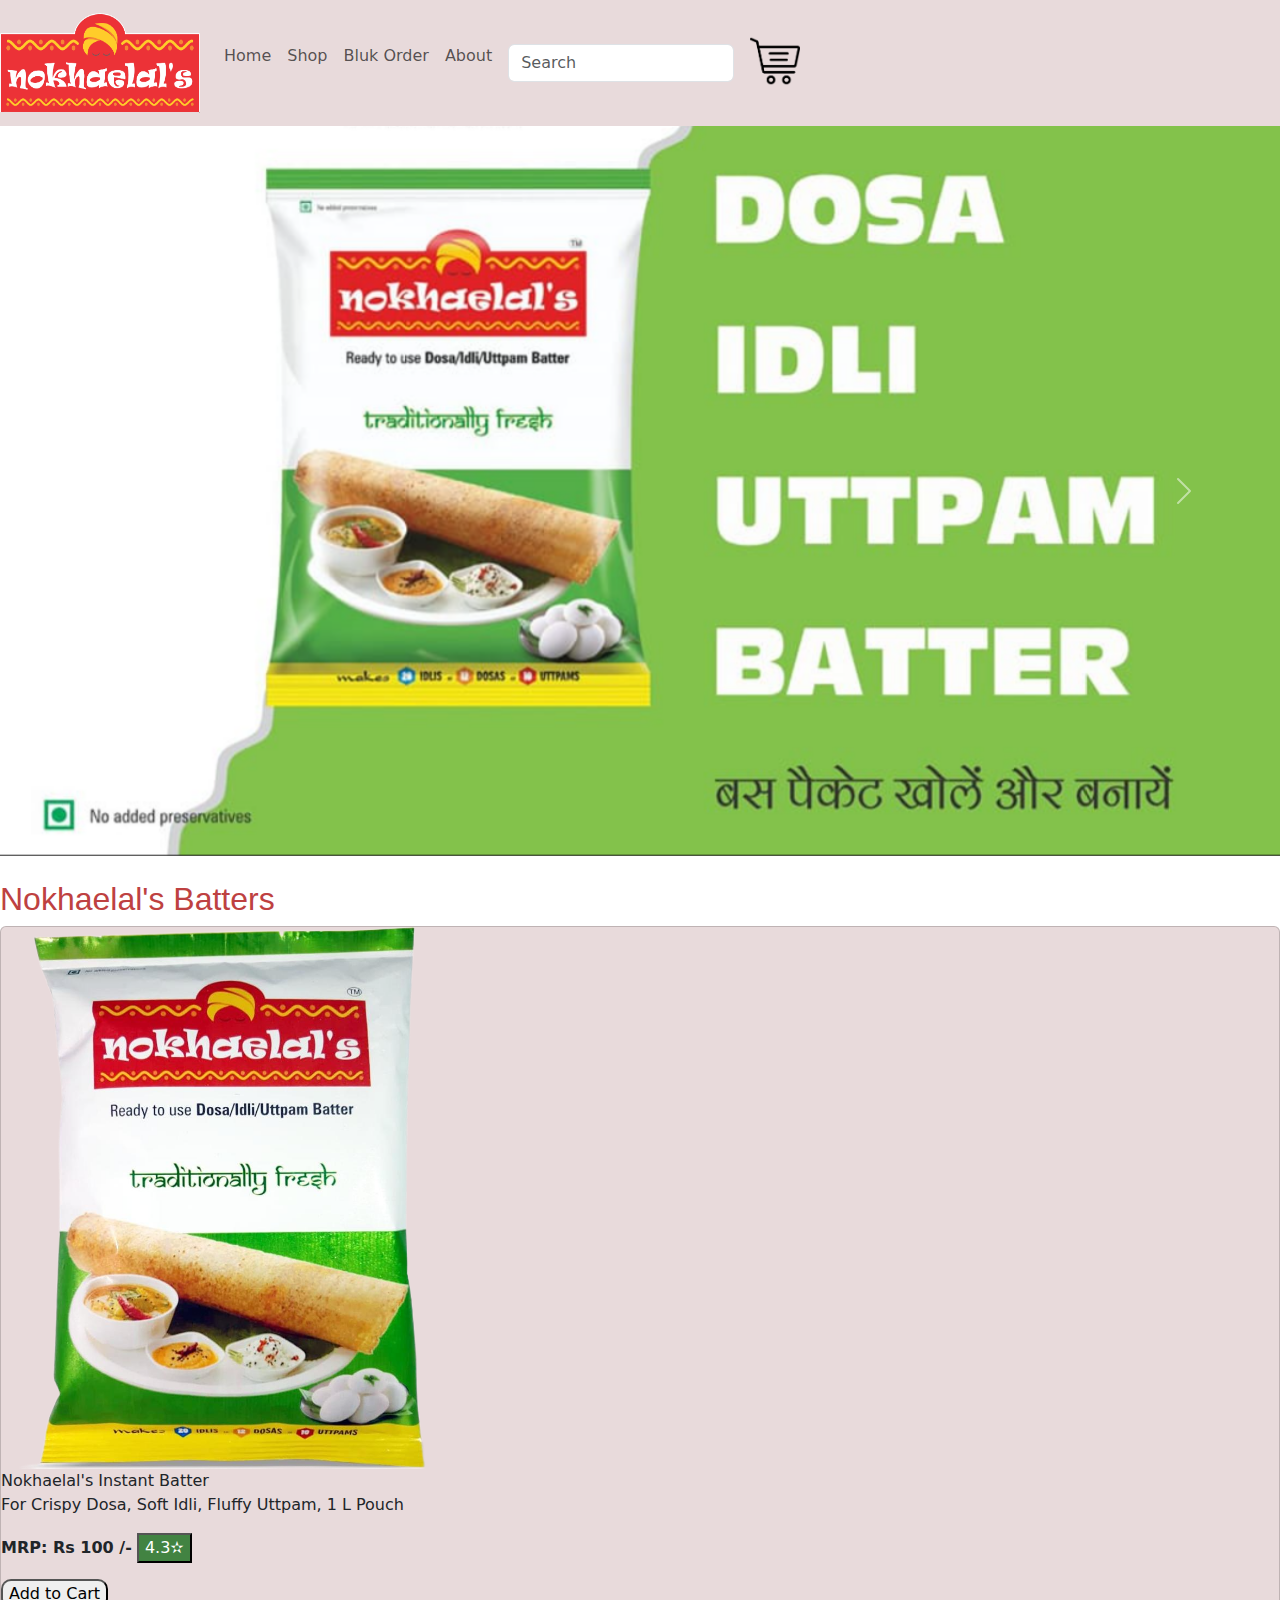
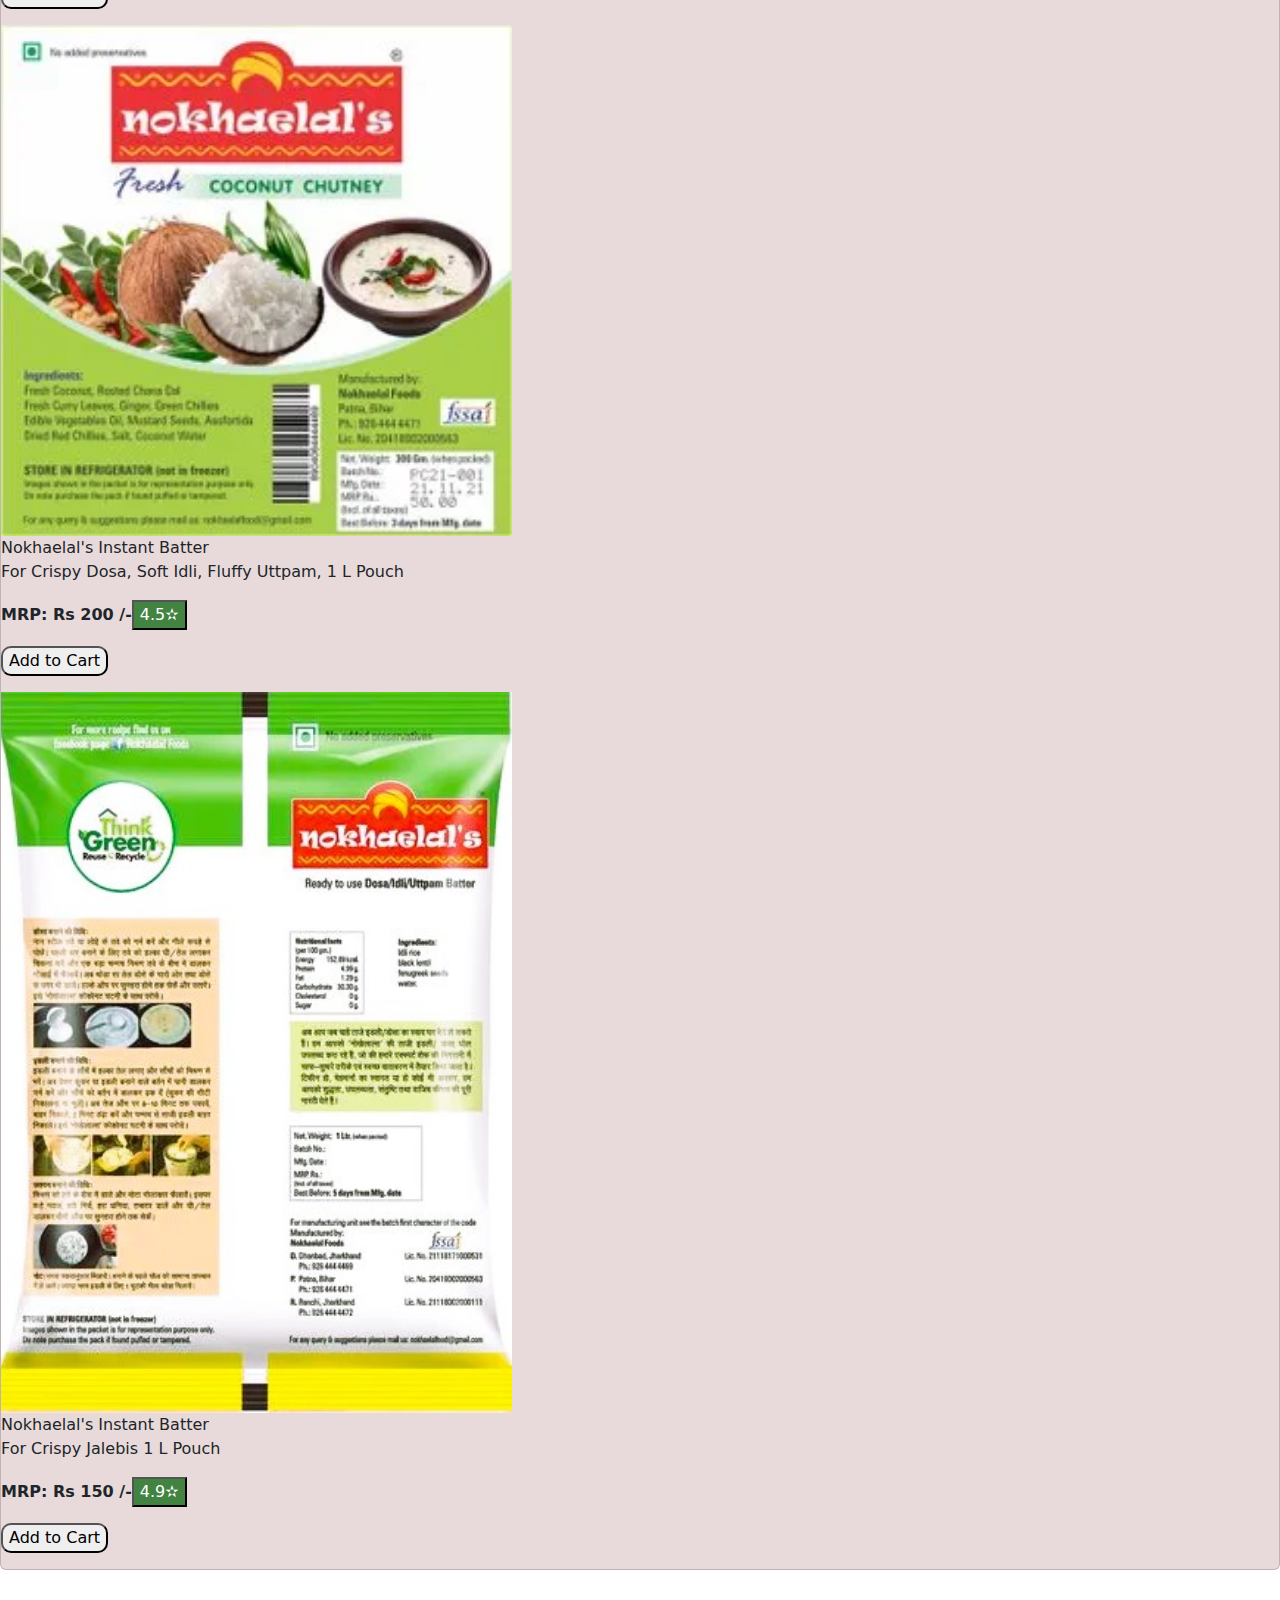
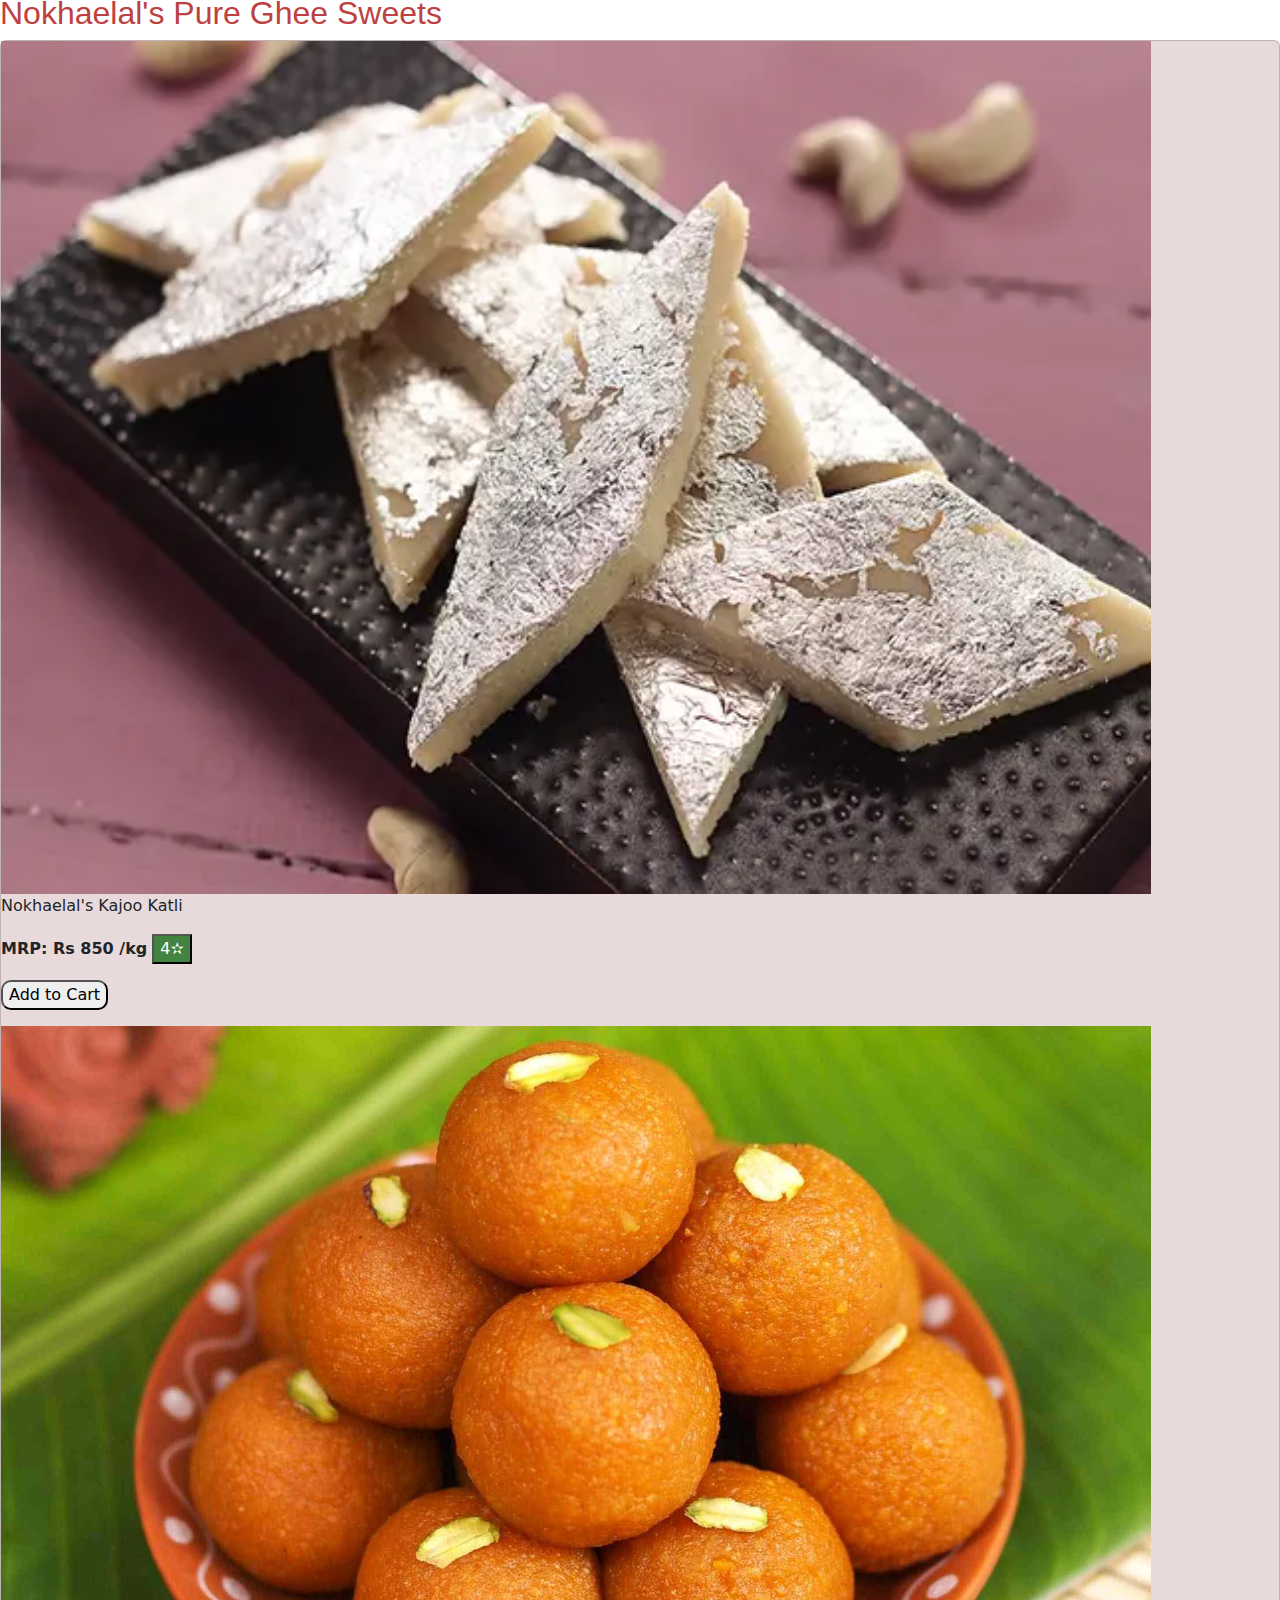
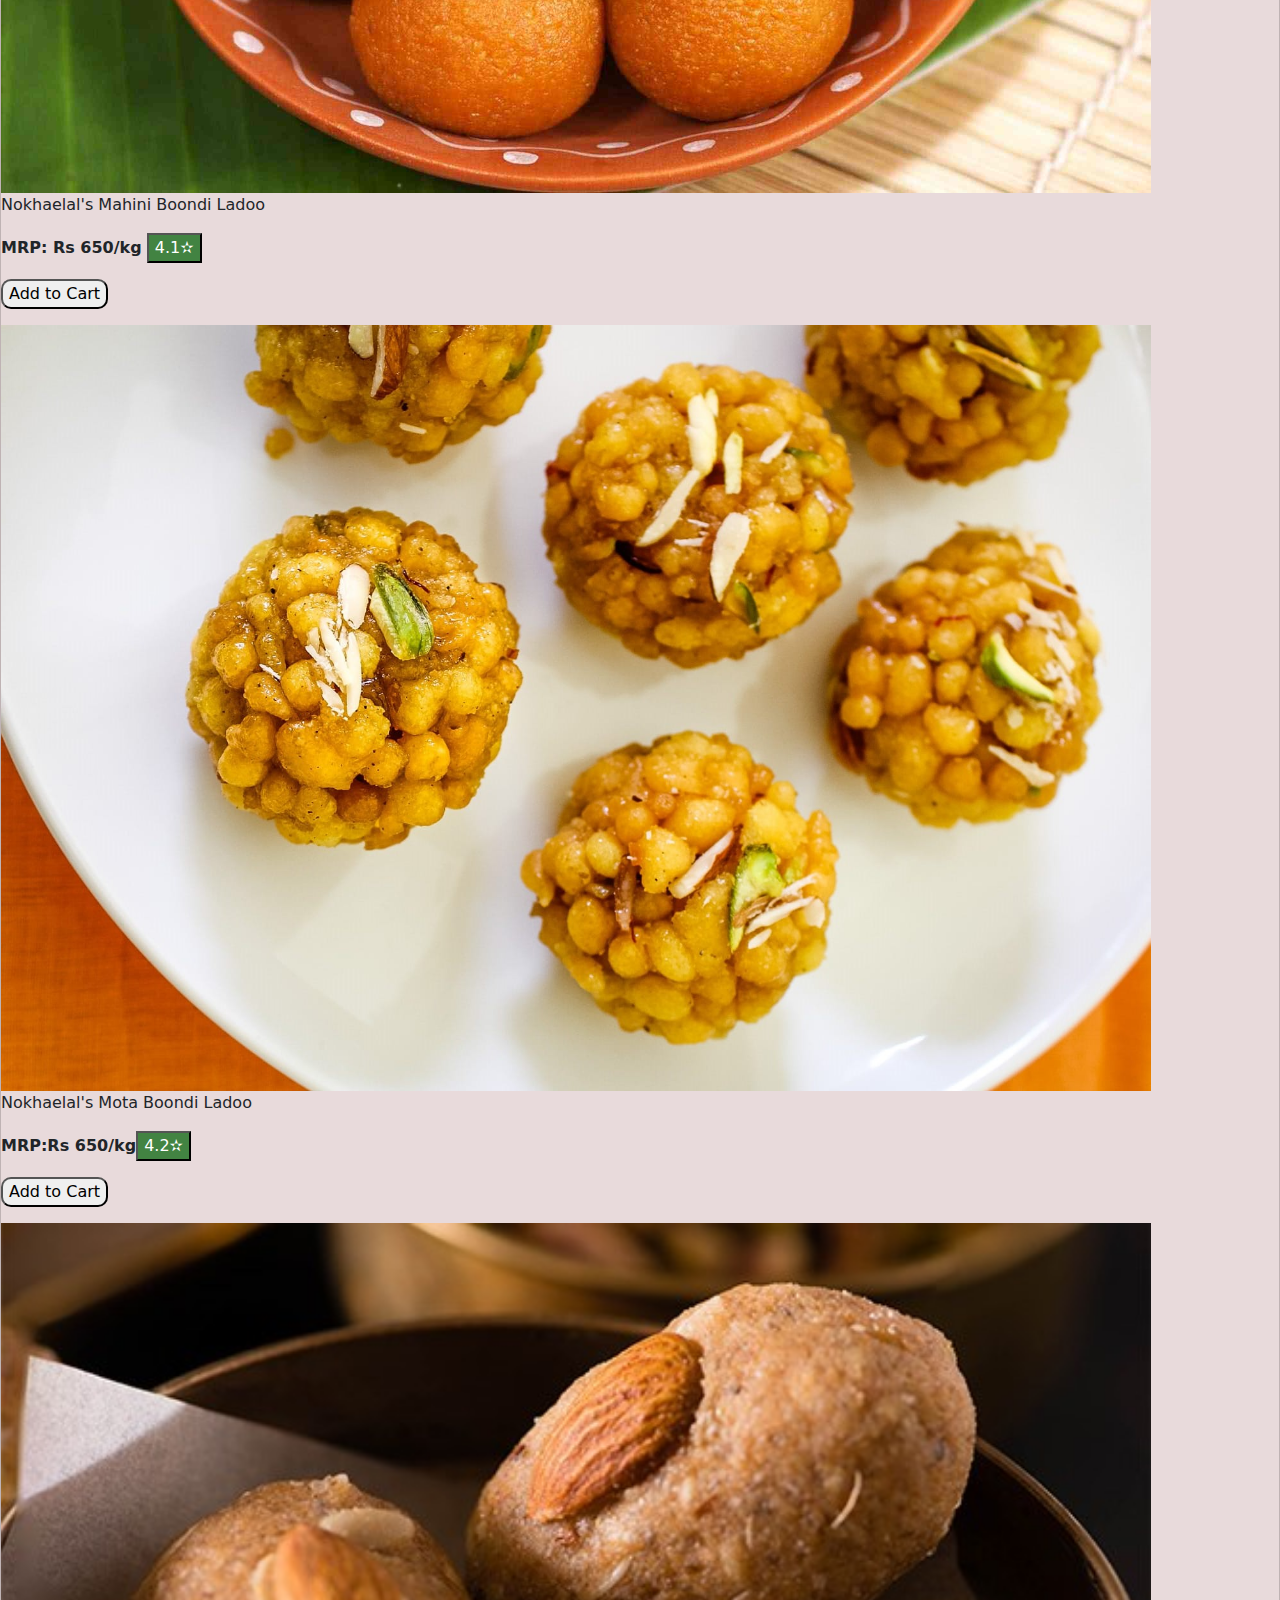
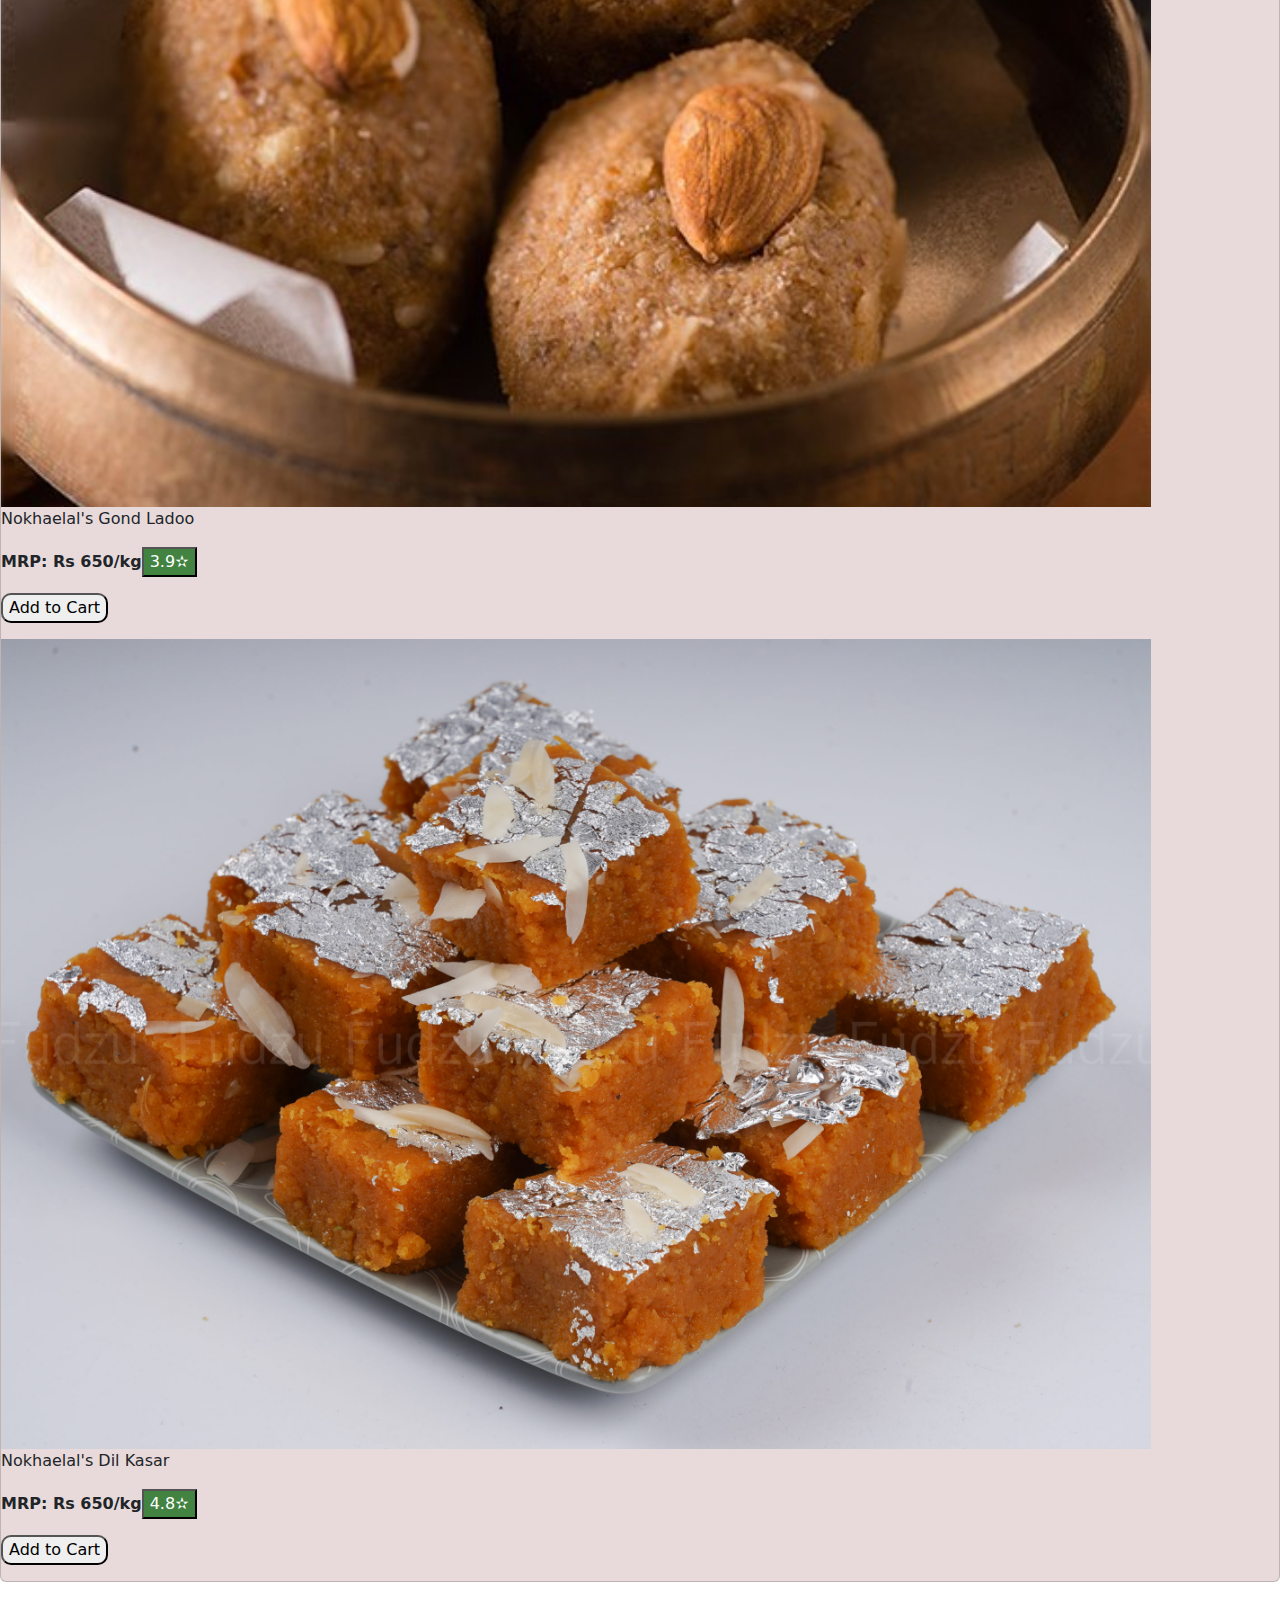
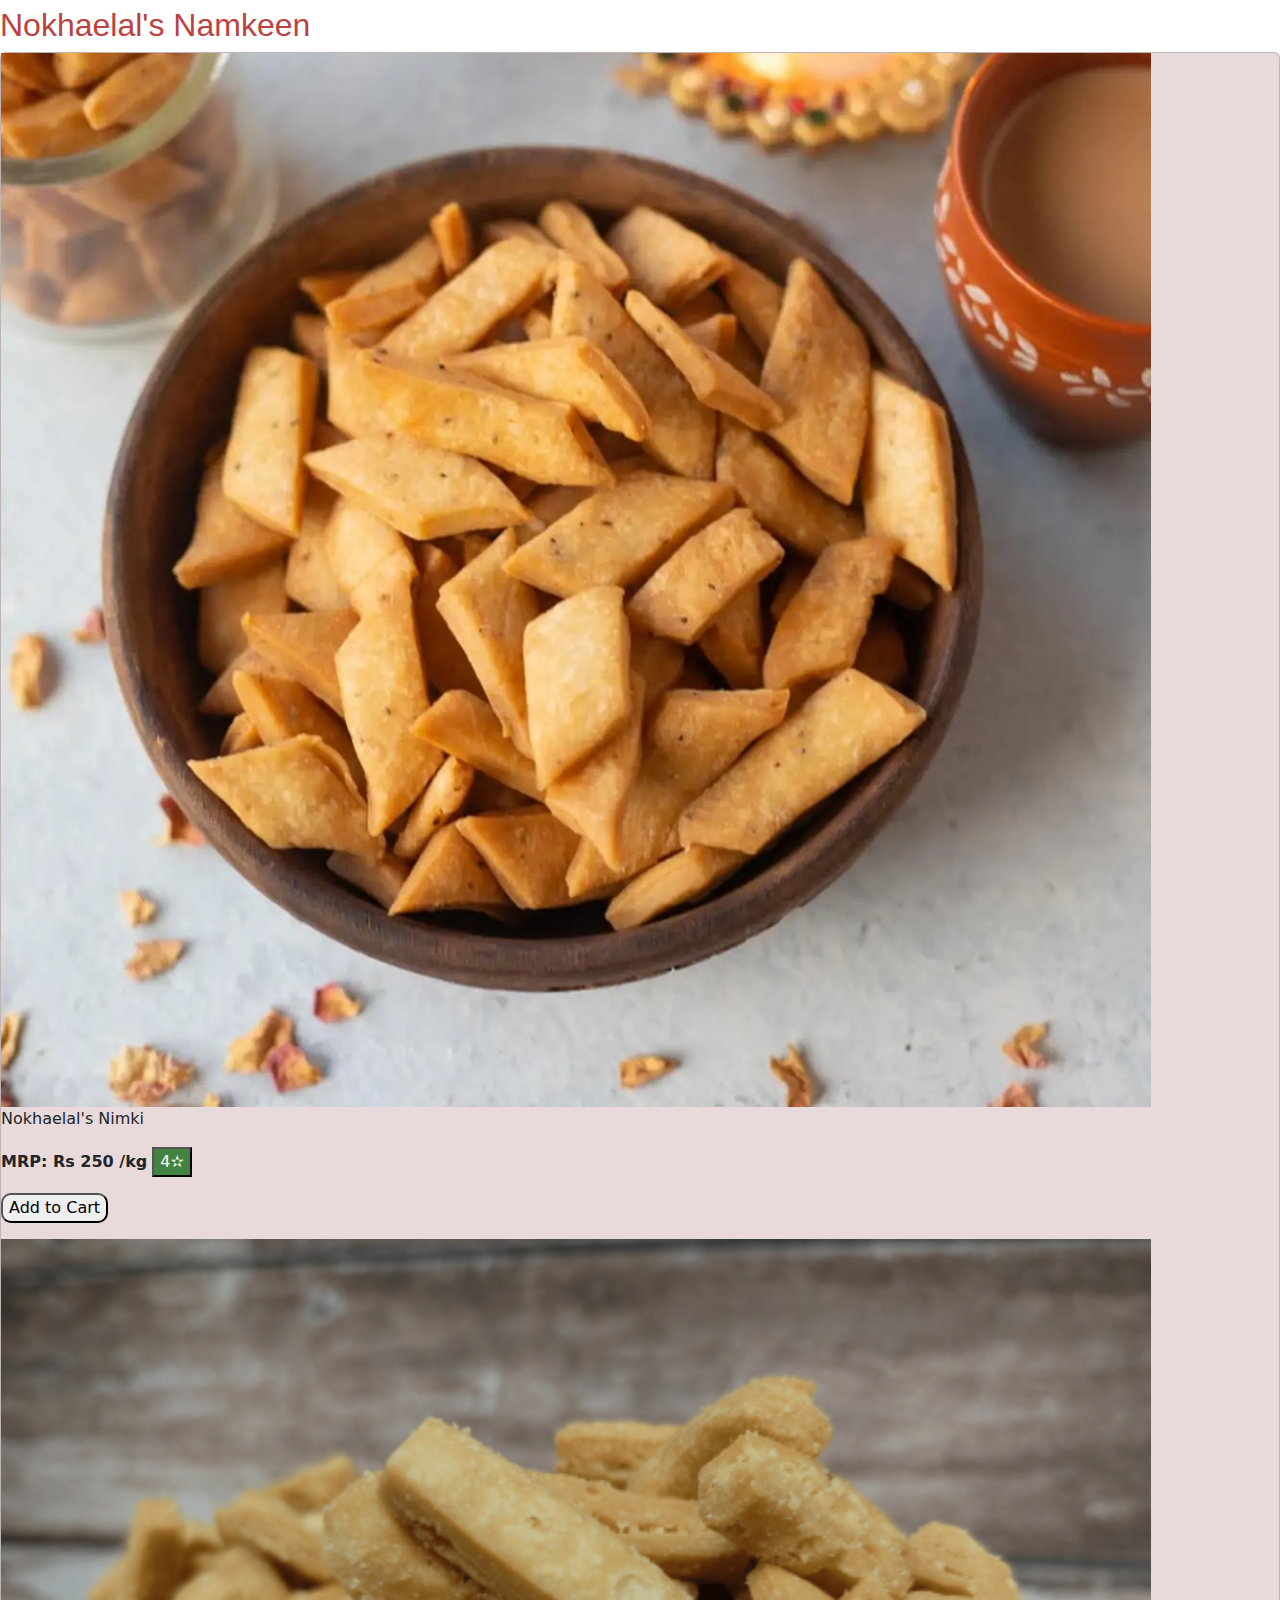
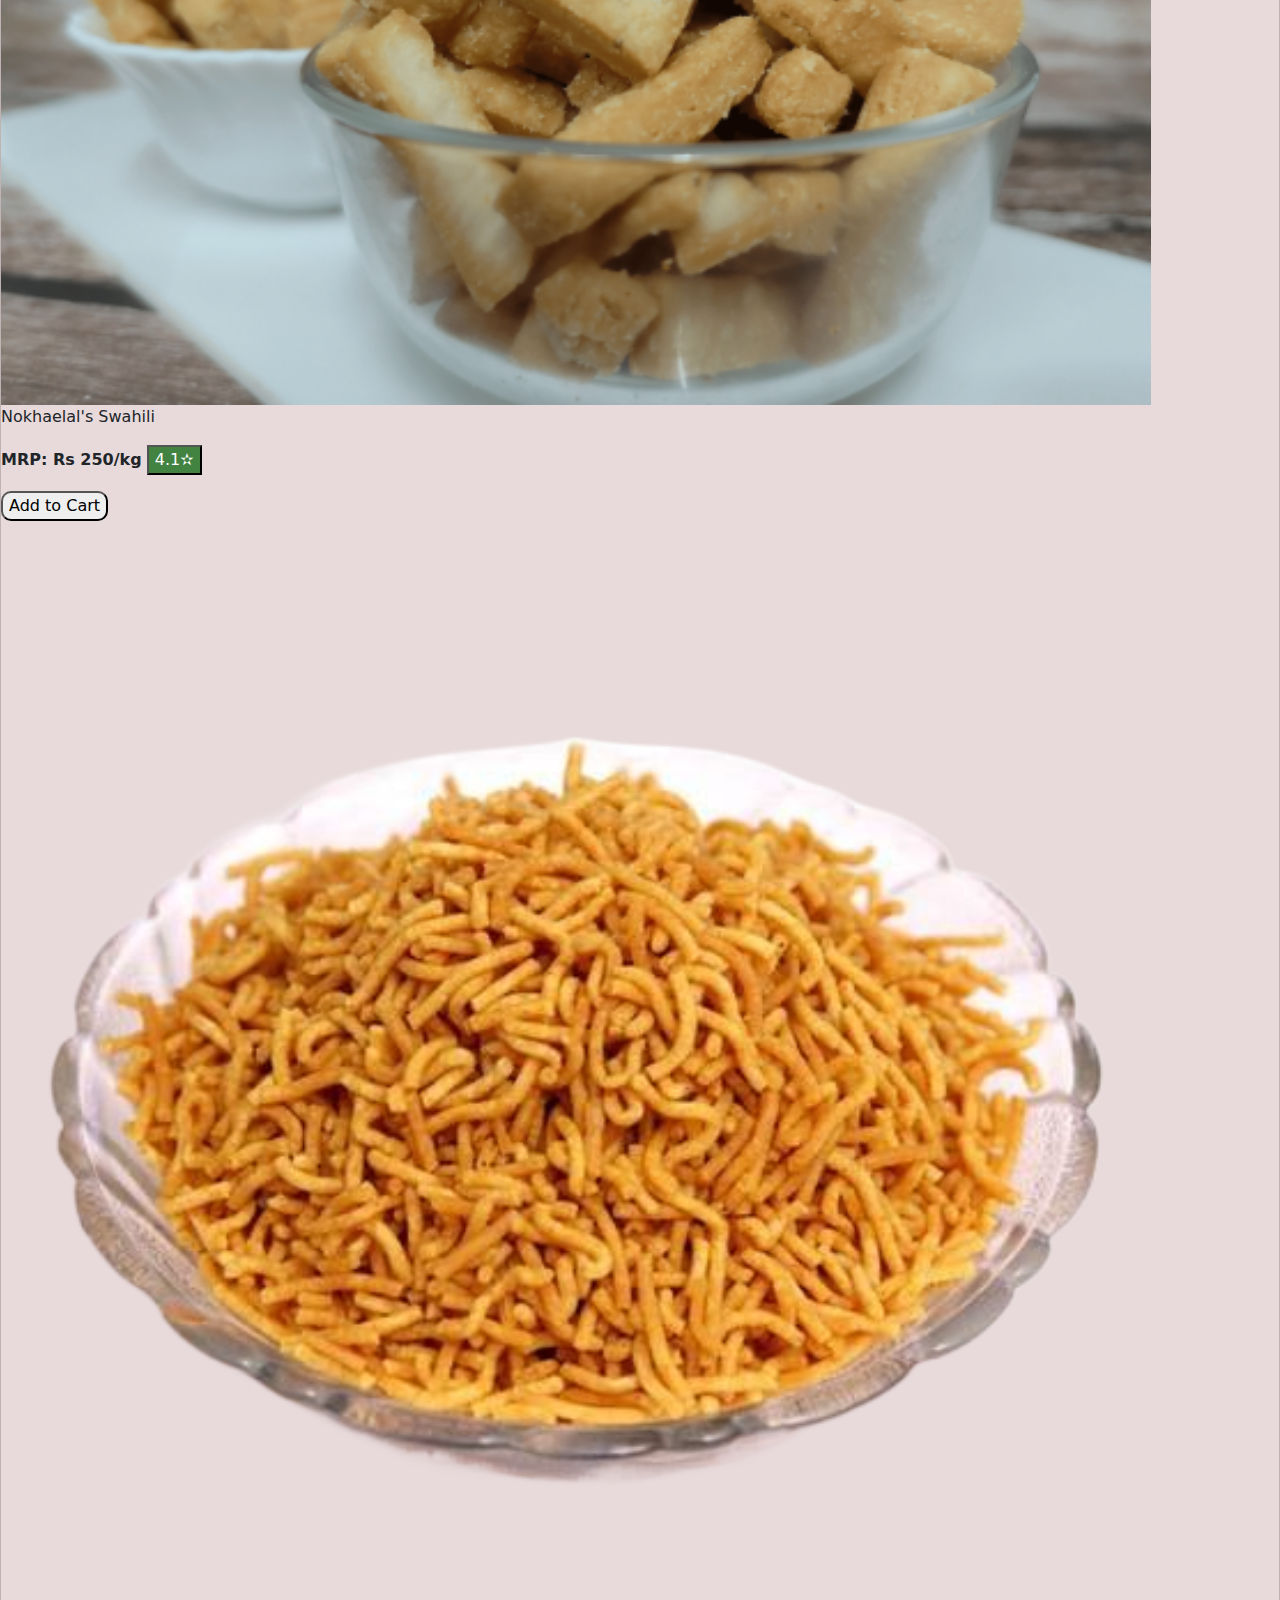
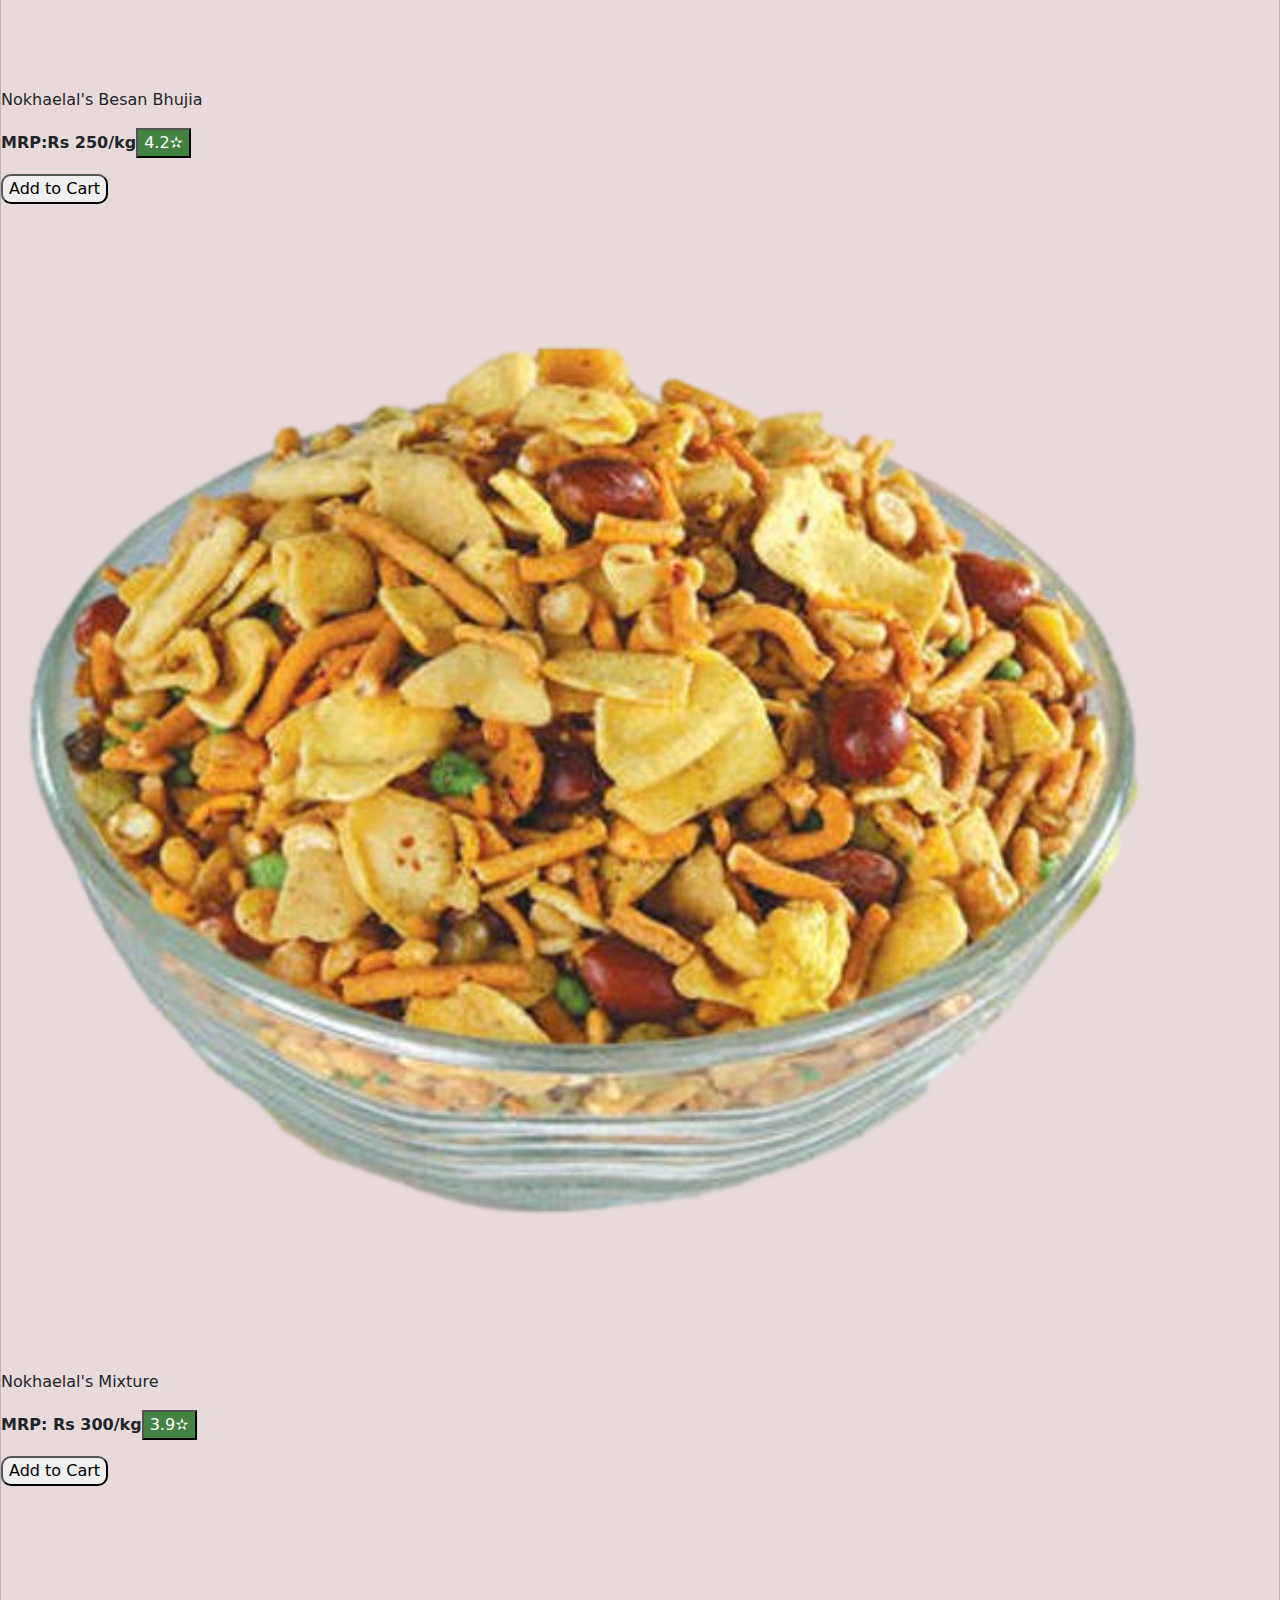
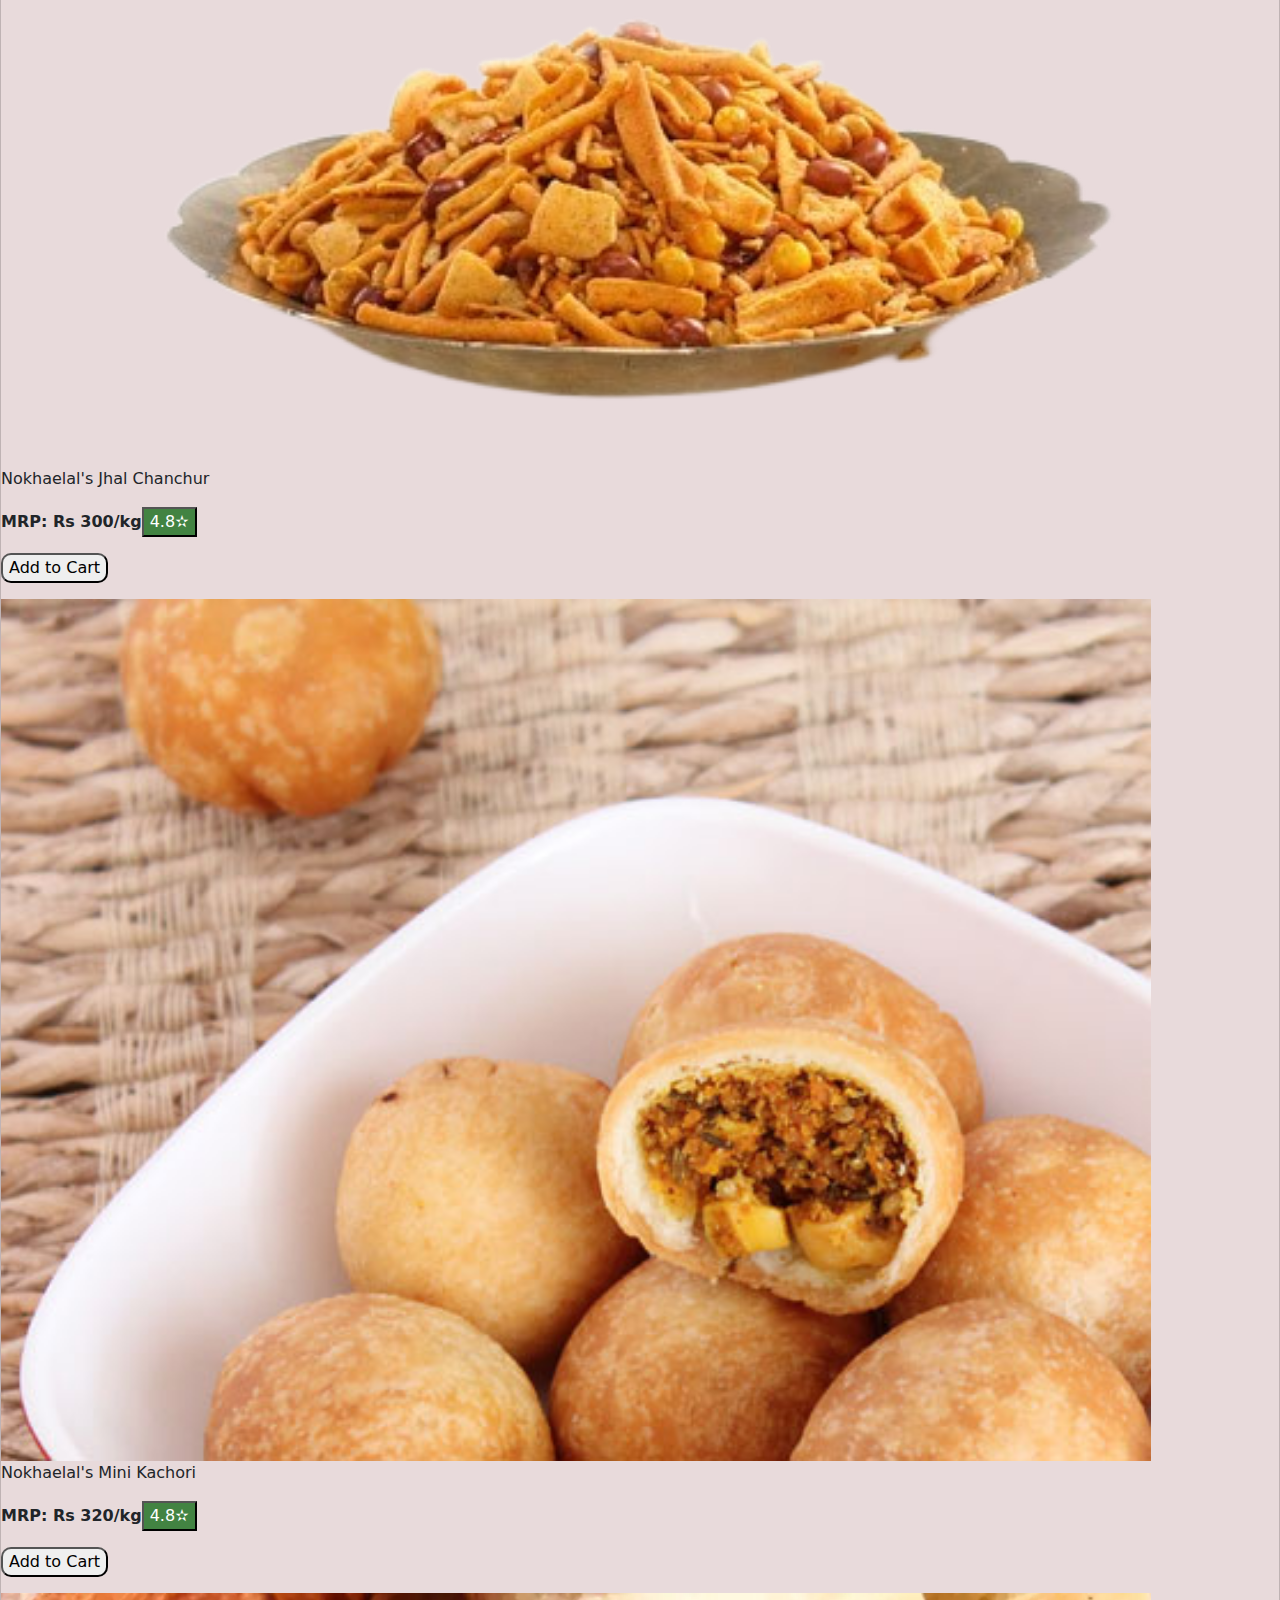
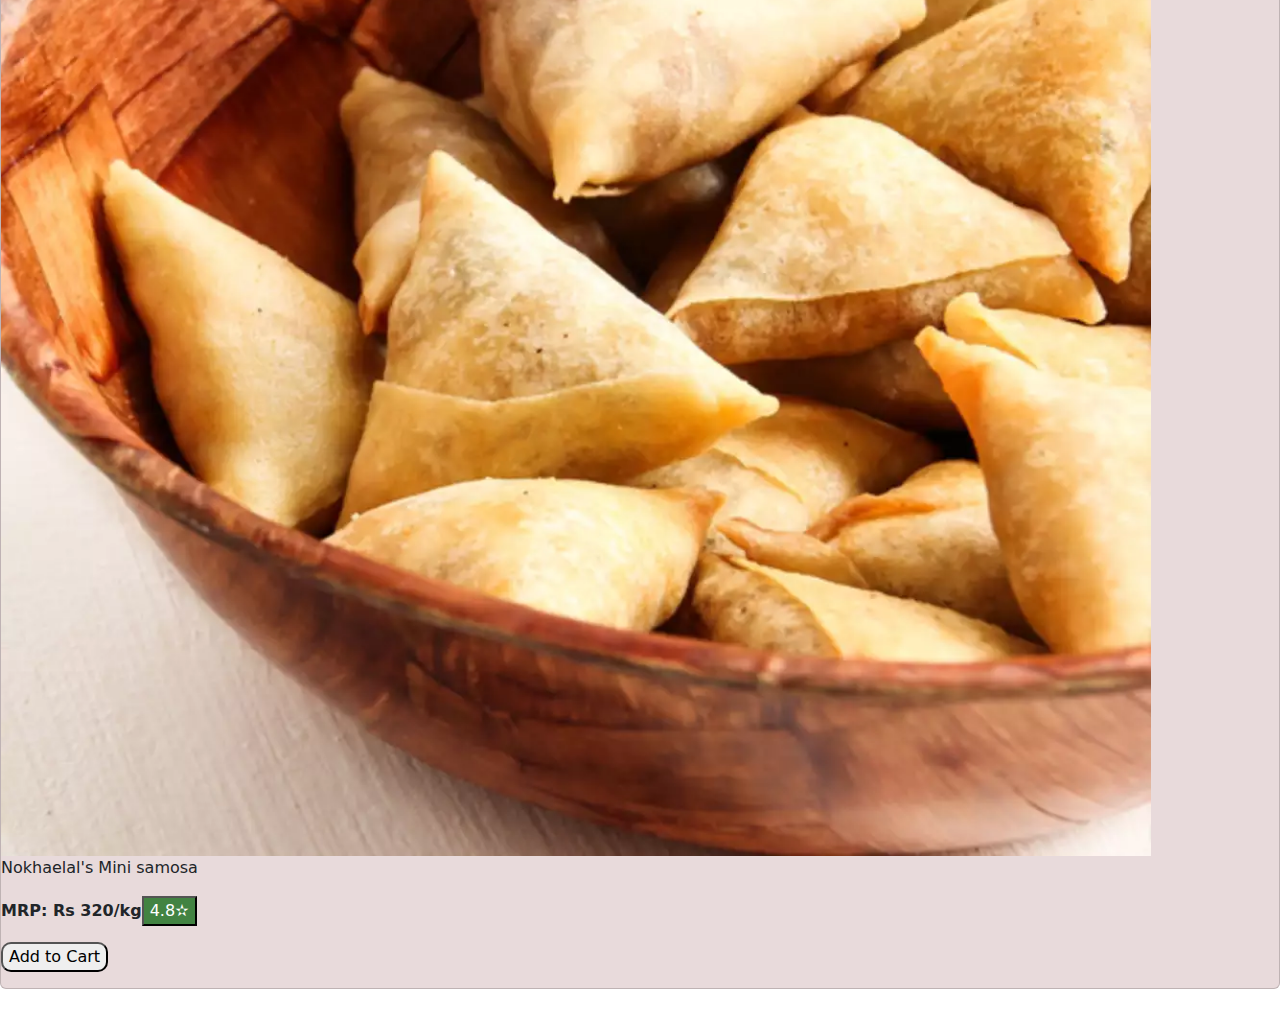
==== index.html @ 06f0492a "Add files via upload" ====
<!DOCTYPE html>
<html lang="en">
  <head>
    <meta charset="UTF-8" />
    <meta name="viewport" content="width=device-width, initial-scale=1.0" />
    <title>nkh</title>
    <link
      rel="stylesheet"
      href="https://cdn.jsdelivr.net/npm/bootstrap@5.3.0/dist/css/bootstrap.min.css"
    />
    <link rel="stylesheet" href="style.css" />
  </head>
  <body>
    <header>
      <!-- nkh logo -->
      <nav class="navbar navbar-expand-lg" style="background-color: #e8dadb">
        <a
          class="navbar-brand mr-auto"
          href="https://www.google.com/search?q=nokhaelal&rlz=1C1CHBF_enIN1027IN1027&oq=nokh&gs_lcrp=EgZjaHJvbWUqBggAEEUYOzIGCAAQRRg7MgcIARAuGIAEMgcIAhAuGIAEMgcIAxAAGIAEMgcIBBAAGIAEMgcIBRAAGIAEMhUIBhAuGAoYgwEYxwEYsQMY0QMYgAQyBggHEEUYPNIBDjQwOTUzNjQ1NmowajE1qAIAsAIA&sourceid=chrome&ie=UTF-8"
          ><img
            src="images/nkh_logo.png"
            width="200"
            height="100"
            class="d-inline-block align-top"
            alt="bootstrap"
        /></a>
        <!-- toggle button and it'sz -->
        <button
          class="navbar-toggler"
          type="button"
          data-toggle="collapse"
          data-target="#navbarSupportedContent"
          aria-controls="navbarSupportedContent"
          aria-expanded="false"
          aria-label="Toggle navigation"
        >
          <span class="navbar-toggler-icon mr-auto"></span>
        </button>

        <div class="collapse navbar-collapse" id="navbarSupportedContent">
          <ul class="navbar-nav mr-auto">
            <li class="nav-item active">
              <a class="nav-link" href="home.html"
                >Home <span class="sr-only"></span
              ></a>
            </li>
            <li class="nav-item">
              <a class="nav-link" href="shop.html">Shop</a>
            </li>
            <li class="nav-item">
              <a class="nav-link" href="bluk.html">Bluk Order</a>
            </li>
            <li class="nav-item">
              <a class="nav-link" href="about.html">About</a>
            </li>
            <li>
              <div class="nav-link">
                <form class="d-flex" role="search">
                  <input
                    class="form-control me-2"
                    type="search"
                    placeholder="Search"
                    aria-label="Search"
                  />
                </form>
              </div>
            </li>
            <li>
              <a href="cart.html" class="cart"
                ><img
                  src="images/cart-removebg-preview.png"
                  style="width: 50px; height: 50px"
                  alt=""
              /></a>
            </li>
          </ul>
        </div>
      </nav>
      <div id="carouselExample" class="carousel slide">

          <!-- carousel -->

        <div class="carousel-inner">
          <div class="carousel-item active">
            <a href="">
              <img src="images/caorsle-1.png" class="d-block w-100" alt="..." />
            </a>
          </div>
          <div class="carousel-item">
            <a href="">
              <img
                src="images/moong-dal-halwa-recipe-1-5f2cb26347941.jpg"
                style="height: 450px;"
                class="d-block w-100"
                alt="..."
              />
            </a>
          </div>
          <div class="carousel-item">
            <a href="">
              <img
                src="images/sev.jpg"
                class="d-block w-100"
                alt="..."
              />
            </a>
          </div>
        </div>
      
        <button
          class="carousel-control-prev"
          type="button"
          data-bs-target="#carouselExample"
          data-bs-slide="prev"
        >
          <span class="carousel-control-prev-icon" aria-hidden="true"></span>
          <span class="visually-hidden">Previous</span>
        </button>
        <button
          class="carousel-control-next"
          type="button"
          data-bs-target="#carouselExample"
          data-bs-slide="next"
        >
          <span class="carousel-control-next-icon" aria-hidden="true"></span>
          <span class="visually-hidden">Next</span>
        </button>
      </div>
      <br>
      <!-- product gallery -->
      
      <h2 style="font-family:Impact, Haettenschweiler, 'Arial Narrow Bold', sans-serif; color: #be4141;">Nokhaelal's Batters</h2>
    
      <div class="card"style="background-color: #e8dadb">
        <!-- batter -->
        <div id="one">
        <img src="images/cat_1.png" style="width:40%">
        <p>Nokhaelal's Instant Batter <br> For Crispy Dosa, Soft Idli, Fluffy Uttpam, 1 L Pouch</p>
        <p class="price">	<b>MRP: Rs 100 /-</b> <button style="background-color: rgb(66, 131, 66); color: white;">4.3&#10027</button></p>
        <p ><button class="card-button" style="border-radius: 10px;">Add to Cart</button></p>
      </div>

      <div id="one">
        <img src="images/cat_2.jpg" style="width:40%">
        <p>Nokhaelal's Instant Batter <br>For Crispy Dosa, Soft Idli, Fluffy Uttpam, 1 L Pouch</p>
        <p class="price">	<b>MRP: Rs 200 /-</b><button style="background-color: rgb(66, 131, 66); color: white;">4.5&#10027</button></p>
        <p ><button class="card-button"style="border-radius: 10px;">Add to Cart</button></p>
        </div>
      
      <div id="one">
        <img src="images/cat11.jpg" style="width:40% ;">
        <p>Nokhaelal's Instant Batter <br>For Crispy Jalebis 1 L Pouch</p>
        <p class="price">	<b>MRP: Rs 150 /-</b><button style="background-color: rgb(66, 131, 66); color: white;">4.9&#10027</button></p>
        <p ><button class="card-button"style="border-radius: 10px;">Add to Cart</button></p>
        </div>
      </div>
    </div>
      <br>

    <!-- sweet -->

    <h2 style="font-family:Impact, Haettenschweiler, 'Arial Narrow Bold', sans-serif;  color: #be4141;">Nokhaelal's Pure Ghee Sweets</h2>
    <div class="card"style="background-color: #e8dadb">
    
      <div id="one">
      <img src="images/s-6.webp" style="width:90%">
      <p>Nokhaelal's Kajoo Katli  </p>
      <p class="price">	<b>MRP: Rs 850 /kg</b> <button style="background-color: rgb(66, 131, 66); color: white;">4&#10027</button></p>
      <p ><button class="card-button" style="border-radius: 10px;">Add to Cart</button></p>
    </div>

    <div id="one">
      <img src="images/s-5.jpg" style="width:90%">
      <p>Nokhaelal's Mahini Boondi Ladoo  </p>
      <p class="price">	<b>MRP: Rs 650/kg</b> <button style="background-color: rgb(66, 131, 66); color: white;">4.1&#10027</button></p>
      <p ><button class="card-button" style="border-radius: 10px;">Add to Cart</button></p>
    </div>

    <div id="one">
      <img src="images/s-2.jpg" style="width:90%">
      <p>Nokhaelal's Mota Boondi Ladoo</p>
      <p class="price">	<b>MRP:Rs 650/kg</b><button style="background-color: rgb(66, 131, 66); color: white;">4.2&#10027</button></p>
      <p ><button class="card-button" style="border-radius: 10px;">Add to Cart</button></p>
    </div>

    <div id="one">
      <img src="images/s-1.jpg" style="width:90%">
      <p>Nokhaelal's Gond Ladoo </p>
      <p class="price">	<b>MRP: Rs 650/kg</b><button style="background-color: rgb(66, 131, 66); color: white;">3.9&#10027</button></p>
      <p ><button class="card-button" style="border-radius: 10px;">Add to Cart</button></p>
    </div>

    <div id="one">
      <img src="images/s-4.jpg" style="width:90%">
      <p>Nokhaelal's Dil Kasar </p>
      <p class="price">	<b>MRP: Rs 650/kg</b><button style="background-color: rgb(66, 131, 66); color: white;">4.8&#10027</button></p>
      <p ><button class="card-button"style="border-radius: 10px;">Add to Cart</button></p>
      </div>
    </div>

    <br>

    <!-- nakken -->

    <h2 style="font-family:Impact, Haettenschweiler, 'Arial Narrow Bold', sans-serif;  color: #be4141;">Nokhaelal's Namkeen</h2>
    <div class="card"style="background-color: #e8dadb">
    
      <div id="one">
      <img src="images/nimki.jpg" style="width:90% ;">
      <p>Nokhaelal's Nimki  </p>
      <p class="price">	<b>MRP: Rs 250 /kg</b> <button style="background-color: rgb(66, 131, 66); color: white;">4&#10027</button></p>
      <p ><button class="card-button" style="border-radius: 10px;">Add to Cart</button></p>
    </div>

    <div id="one">
      <img src="images/swahili.png" style="width:90%">
      <p>Nokhaelal's Swahili </p>
      <p class="price">	<b>MRP: Rs 250/kg</b> <button style="background-color: rgb(66, 131, 66); color: white;">4.1&#10027</button></p>
      <p ><button class="card-button" style="border-radius: 10px;">Add to Cart</button></p>
    </div>

    <div id="one">
      <img src="images/besan-bhujia.png" style="width:90% ; ">
      <p>Nokhaelal's Besan Bhujia</p>
      <p class="price">	<b>MRP:Rs 250/kg</b><button style="background-color: rgb(66, 131, 66); color: white;">4.2&#10027</button></p>
      <p ><button class="card-button" style="border-radius: 10px;">Add to Cart</button></p>
    </div>

    <div id="one">
      <img src="images/mixture-namkeen_preview_rev_1.png" style="width:90%">
      <p>Nokhaelal's Mixture</p>
      <p class="price">	<b>MRP: Rs 300/kg</b><button style="background-color: rgb(66, 131, 66); color: white;">3.9&#10027</button></p>
      <p ><button class="card-button" style="border-radius: 10px;">Add to Cart</button></p>
    </div>

    <div id="one">
      <img src="images/jhal chanchur.png" style="width:100%">
      <p>Nokhaelal's Jhal Chanchur </p>
      <p class="price">	<b>MRP: Rs 300/kg</b><button style="background-color: rgb(66, 131, 66); color: white;">4.8&#10027</button></p>
      <p ><button class="card-button"style="border-radius: 10px;">Add to Cart</button></p>
      </div>

      <div id="one">
        <img src="images/mini kachori.jpg" style="width:90%">
        <p>Nokhaelal's Mini Kachori  </p>
        <p class="price">	<b>MRP: Rs 320/kg</b><button style="background-color: rgb(66, 131, 66); color: white;">4.8&#10027</button></p>
        <p ><button class="card-button"style="border-radius: 10px;">Add to Cart</button></p>
        </div>

        <div id="one">
          <img src="images/mini samosa.webp" style="width:90%">
          <p>Nokhaelal's Mini samosa </p>
          <p class="price">	<b>MRP: Rs 320/kg</b><button style="background-color: rgb(66, 131, 66); color: white;">4.8&#10027</button></p>
          <p ><button class="card-button"style="border-radius: 10px;">Add to Cart</button></p>
          </div>
    </div>
  </div>
    <br>

    

    </header>
    <script
      src="https://cdn.jsdelivr.net/npm/bootstrap@5.3.0/dist/js/bootstrap.bundle.min.js"
      integrity="sha384-geWF76RCwLtnZ8qwWowPQNguL3RmwHVBC9FhGdlKrxdiJJigb/j/68SIy3Te4Bkz"
      crossorigin="anonymous"
    ></script>
    <script
      src="https://code.jquery.com/jquery-3.2.1.slim.min.js"
      integrity="sha384-KJ3o2DKtIkvYIK3UENzmM7KCkRr/rE9/Qpg6aAZGJwFDMVNA/GpGFF93hXpG5KkN"
      crossorigin="anonymous"
    ></script>
    <script
      src="https://cdnjs.cloudflare.com/ajax/libs/popper.js/1.12.9/umd/popper.min.js"
      integrity="sha384-ApNbgh9B+Y1QKtv3Rn7W3mgPxhU9K/ScQsAP7hUibX39j7fakFPskvXusvfa0b4Q"
      crossorigin="anonymous"
    ></script>
    <script
      src="https://maxcdn.bootstrapcdn.com/bootstrap/4.0.0/js/bootstrap.min.js"
      integrity="sha384-JZR6Spejh4U02d8jOt6vLEHfe/JQGiRRSQQxSfFWpi1MquVdAyjUar5+76PVCmYl"
      crossorigin="anonymous"
    ></script>
  </body>
</html>
<!-- 
  1.caursole wala photos are creating mess when viewed in full screen margin dedo
 -->
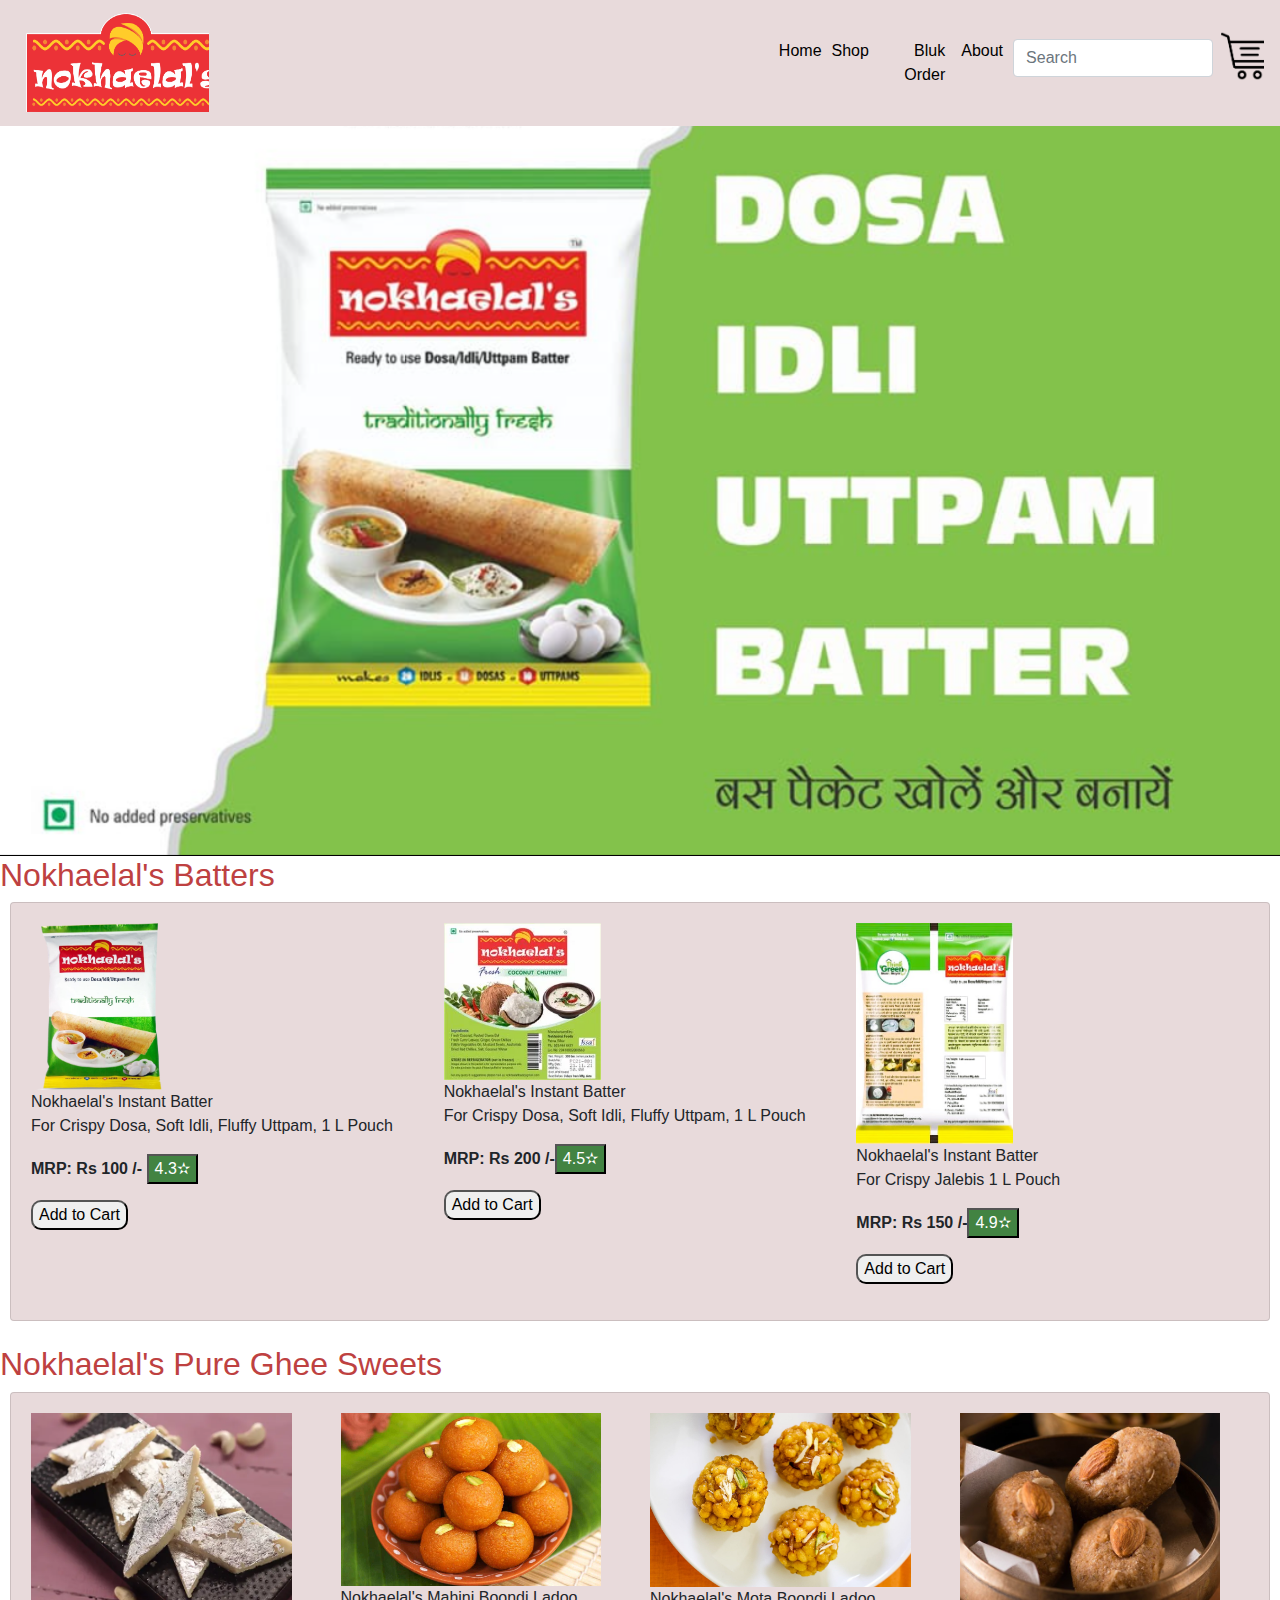
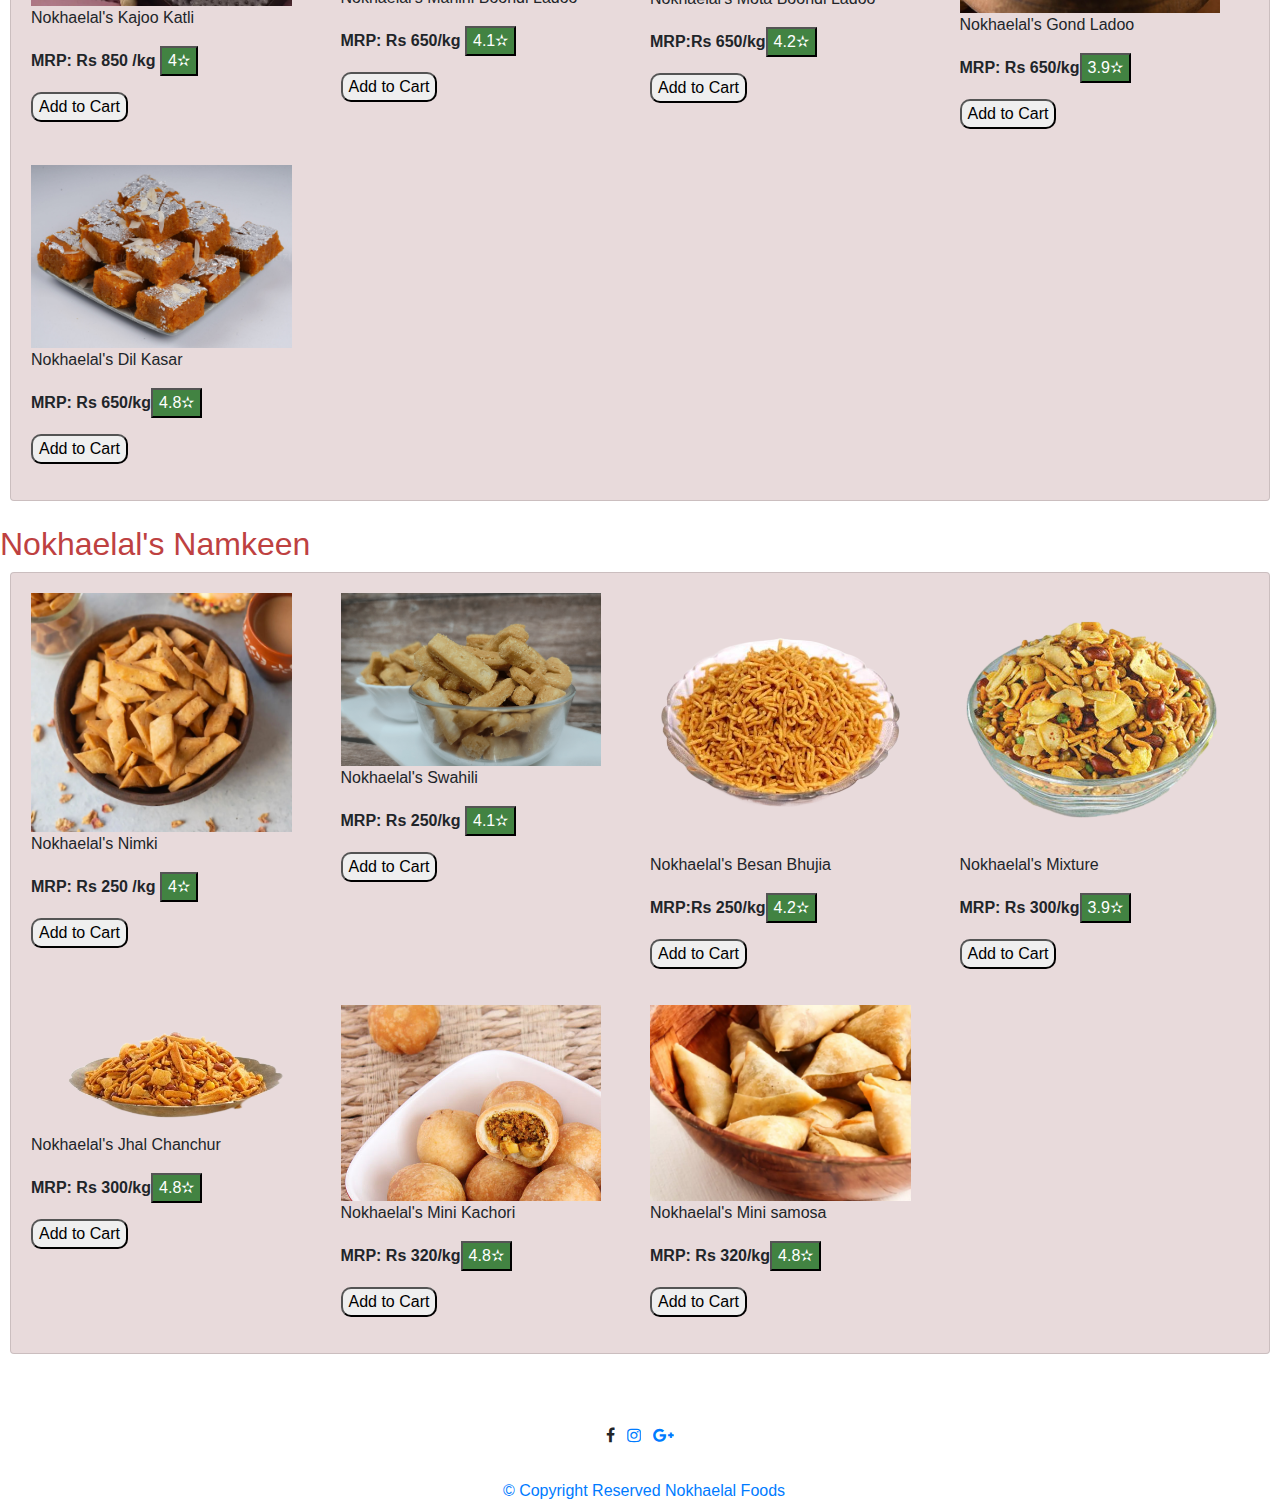
==== commit 9955d290: "Add files via upload" ====
--- a/index.html
+++ b/index.html
@@ -4,11 +4,11 @@
     <meta charset="UTF-8" />
     <meta name="viewport" content="width=device-width, initial-scale=1.0" />
     <title>nkh</title>
-    <link
-      rel="stylesheet"
-      href="https://cdn.jsdelivr.net/npm/bootstrap@5.3.0/dist/css/bootstrap.min.css"
-    />
-    <link rel="stylesheet" href="style.css" />
+    <link rel="stylesheet" href="https://cdn.jsdelivr.net/npm/bootstrap@4.0.0/dist/css/bootstrap.min.css" integrity="sha384-Gn5384xqQ1aoWXA+058RXPxPg6fy4IWvTNh0E263XmFcJlSAwiGgFAW/dAiS6JXm" crossorigin="anonymous">
+  <link href="https://maxcdn.bootstrapcdn.com/font-awesome/4.7.0/css/font-awesome.min.css" rel="stylesheet"> 
+  
+   <link rel="stylesheet" href="style.css" /> 
+   
   </head>
   <body>
     <header>
@@ -33,27 +33,29 @@
           aria-controls="navbarSupportedContent"
           aria-expanded="false"
           aria-label="Toggle navigation"
+          style="background-color: rgb(183, 65, 65); color: white;"
+    
         >
           <span class="navbar-toggler-icon mr-auto"></span>
         </button>
 
         <div class="collapse navbar-collapse" id="navbarSupportedContent">
           <ul class="navbar-nav mr-auto">
-            <li class="nav-item active">
+          
               <a class="nav-link" href="home.html"
                 >Home <span class="sr-only"></span
               ></a>
-            </li>
-            <li class="nav-item">
+            
+            
               <a class="nav-link" href="shop.html">Shop</a>
-            </li>
-            <li class="nav-item">
+          
+            
               <a class="nav-link" href="bluk.html">Bluk Order</a>
-            </li>
-            <li class="nav-item">
+          
+            
               <a class="nav-link" href="about.html">About</a>
-            </li>
-            <li>
+          
+            
               <div class="nav-link">
                 <form class="d-flex" role="search">
                   <input
@@ -64,15 +66,14 @@
                   />
                 </form>
               </div>
-            </li>
-            <li>
+           
               <a href="cart.html" class="cart"
                 ><img
                   src="images/cart-removebg-preview.png"
                   style="width: 50px; height: 50px"
                   alt=""
               /></a>
-            </li>
+         
           </ul>
         </div>
       </nav>
@@ -80,53 +81,19 @@
 
           <!-- carousel -->
 
-        <div class="carousel-inner">
-          <div class="carousel-item active">
-            <a href="">
-              <img src="images/caorsle-1.png" class="d-block w-100" alt="..." />
-            </a>
+          <div id="carouselExampleSlidesOnly" class="carousel slide" data-bs-ride="carousel">
+            <div class="carousel-inner">
+              <div class="carousel-item active">
+                <img src="images/caorsle-1.png " style="width: 70%;" class="d-block w-100" alt="...">
+              </div>
+              <div class="carousel-item">
+                <img src="images/caroluse-2.jpeg" style="width: 70%;" class="d-block w-100" alt="...">
+              </div>
+              <div class="carousel-item">
+                <img src="images/sev (1).jpg"  style="width: 70%;"class="d-block w-100" alt="...">
+              </div>
+            </div>
           </div>
-          <div class="carousel-item">
-            <a href="">
-              <img
-                src="images/moong-dal-halwa-recipe-1-5f2cb26347941.jpg"
-                style="height: 450px;"
-                class="d-block w-100"
-                alt="..."
-              />
-            </a>
-          </div>
-          <div class="carousel-item">
-            <a href="">
-              <img
-                src="images/sev.jpg"
-                class="d-block w-100"
-                alt="..."
-              />
-            </a>
-          </div>
-        </div>
-      
-        <button
-          class="carousel-control-prev"
-          type="button"
-          data-bs-target="#carouselExample"
-          data-bs-slide="prev"
-        >
-          <span class="carousel-control-prev-icon" aria-hidden="true"></span>
-          <span class="visually-hidden">Previous</span>
-        </button>
-        <button
-          class="carousel-control-next"
-          type="button"
-          data-bs-target="#carouselExample"
-          data-bs-slide="next"
-        >
-          <span class="carousel-control-next-icon" aria-hidden="true"></span>
-          <span class="visually-hidden">Next</span>
-        </button>
-      </div>
-      <br>
       <!-- product gallery -->
       
       <h2 style="font-family:Impact, Haettenschweiler, 'Arial Narrow Bold', sans-serif; color: #be4141;">Nokhaelal's Batters</h2>
@@ -257,8 +224,30 @@
   </div>
     <br>
 
-    
-
+    <!-- 
+      footer 
+    
+    -->
+   
+   <div class="row">  
+    <div class="col-xs-12 col-sm-12 col-md-12 mt-2 mt-sm-5">  
+    <ul class="list-unstyled list-inline social text-center">  
+    <li class="list-inline-item"> <a href="https://www.facebook.com/nokhaelalfoods/"></a> <i class="fa fa-facebook"> </i> </a> </li>  
+    <li class="list-inline-item"> <a href="https://www.instagram.com/nokhaelalfoods/?hl=en"> <i class="fa fa-instagram"> </i> </a> </li>  
+    <li class="list-inline-item"> <a href="https://www.google.com/search?q=nokhaelal&rlz=1C1CHBF_enIN1027IN1027&oq=nokha&aqs=chrome.2.0i355i433i512j46i433i512j69i59j0i512l2j46i512j46i175i199i512j46i131i175i199i433i512j0i131i433i512l2.5015j0j15&sourceid=chrome&ie=UTF-8&bshm=rime/1#ip=1"> <i class="fa fa-google-plus"> </i > </a> </li>  
+   
+    </ul>  
+    </div>  
+    <hr>  
+    </div>      
+    <div class="row">  
+    <div class="col-xs-12 col-sm-12 col-md-12 mt-2 mt-sm-2 text-center text-white">  
+   <p class="h6"><a class="text-green ml-2" href="https://www.google.com/search?q=nokhaelal&rlz=1C1CHBF_enIN1027IN1027&oq=nokha&aqs=chrome.2.0i355i433i512j46i433i512j69i59j0i512l2j46i512j46i175i199i512j46i131i175i199i433i512j0i131i433i512l2.5015j0j15&sourceid=chrome&ie=UTF-8&bshm=rime/1#ip=1" target="_blank">&#169; Copyright Reserved Nokhaelal Foods  </a> </p>  
+    </div>  
+    <hr>  
+    </div>      
+    </div>
+  </body>
     </header>
     <script
       src="https://cdn.jsdelivr.net/npm/bootstrap@5.3.0/dist/js/bootstrap.bundle.min.js"
@@ -280,7 +269,8 @@
       integrity="sha384-JZR6Spejh4U02d8jOt6vLEHfe/JQGiRRSQQxSfFWpi1MquVdAyjUar5+76PVCmYl"
       crossorigin="anonymous"
     ></script>
-  </body>
+    
+ 
 </html>
 <!-- 
   1.caursole wala photos are creating mess when viewed in full screen margin dedo
--- a/style.css
+++ b/style.css
@@ -0,0 +1,40 @@
+@import url(http://fonts.googleapis.com/css?family=Raleway:500);
+* {
+  box-sizing: border-box;
+  overflow-x: hidden;
+}
+.navbar-brand img {
+  margin-left: 10px;
+  margin-right: 10px;
+}
+.nav-link {
+  color: black;
+}
+.navbar-nav {
+  margin-top: 0%;
+  text-align: right;
+}
+.cart img:hover {
+  transform: scale(1.5);
+}
+.card :hover {
+  transform: scale(1.1);
+}
+
+#navbarSupportedContent {
+  margin-left: 45%;
+}
+.carousel-item,
+.carousel slide,
+.carousel-inner {
+  width: 100%;
+  height: 80%;
+}
+.card {
+  margin-left: 10px;
+  margin-right: 10px;
+  display: grid;
+  grid-template-columns: repeat(auto-fit, minmax(250px, 1fr));
+  gap: 20px;
+  padding: 20px;
+}
